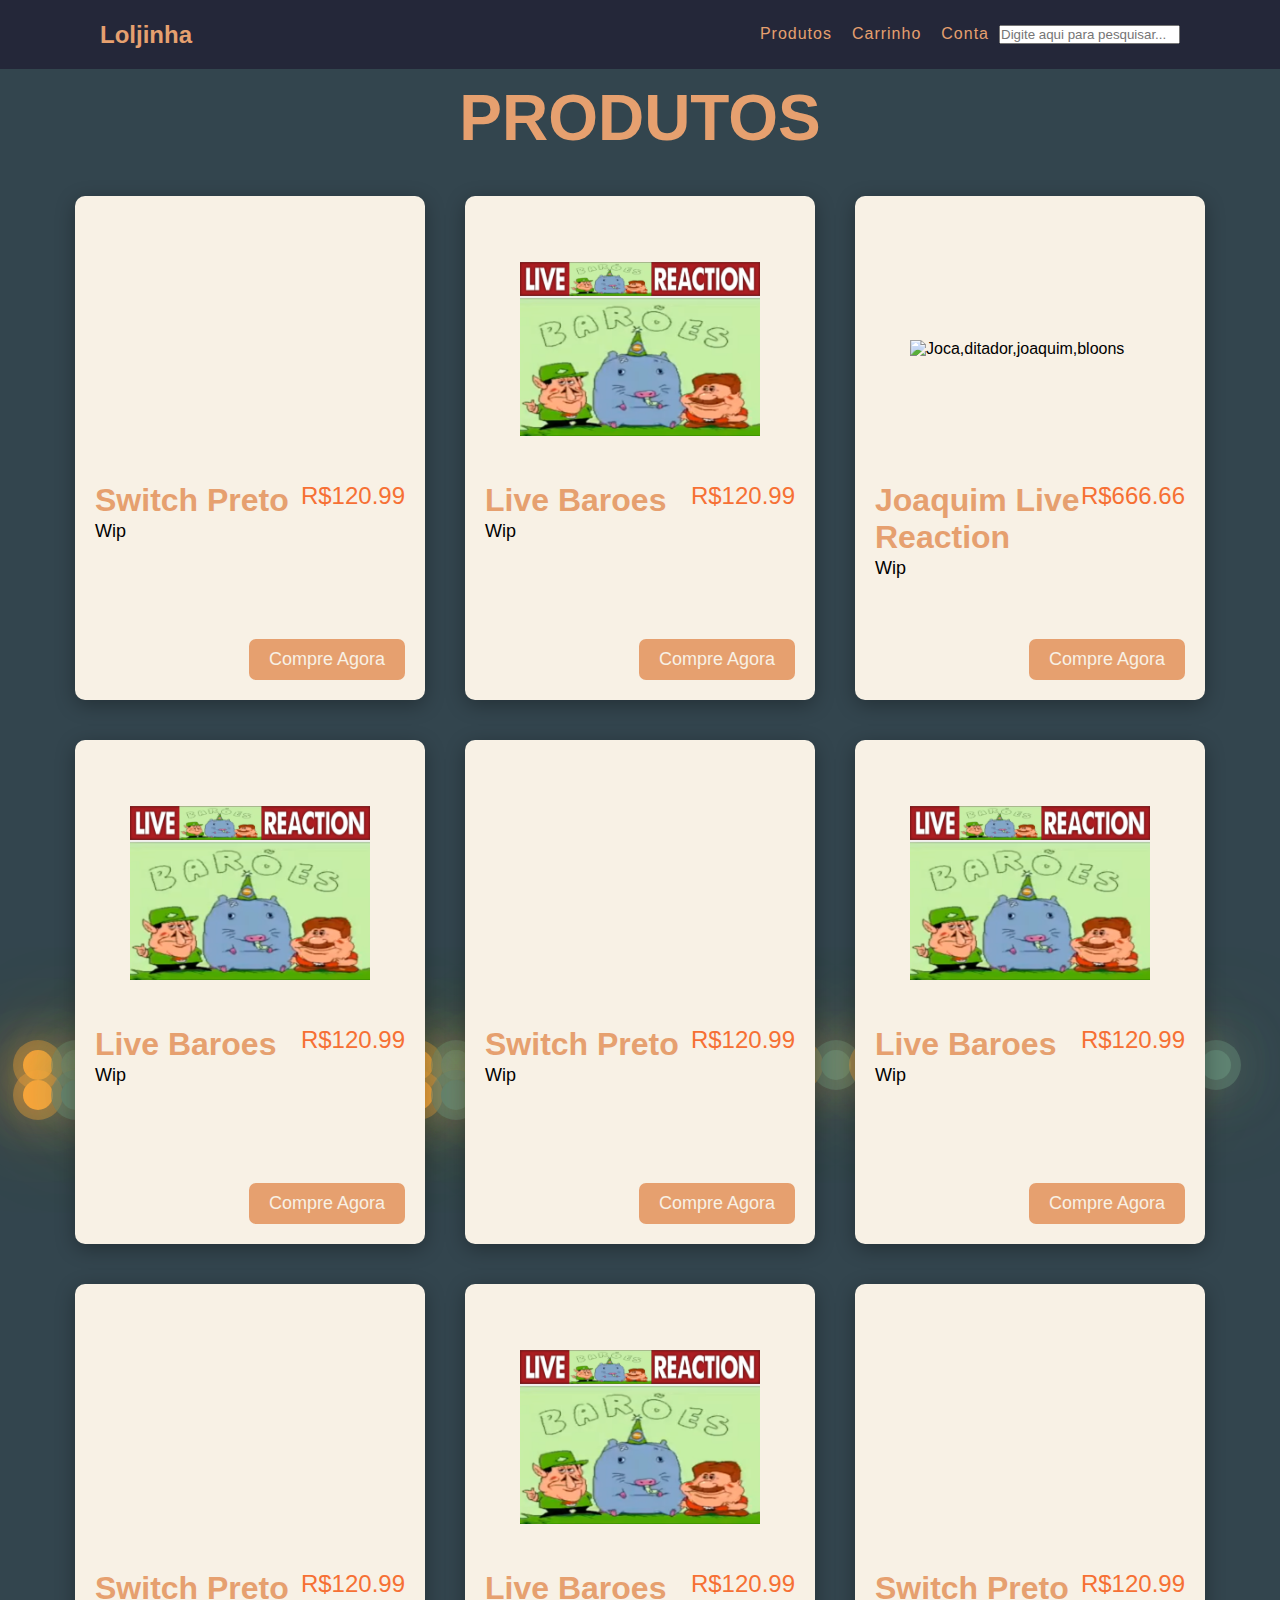
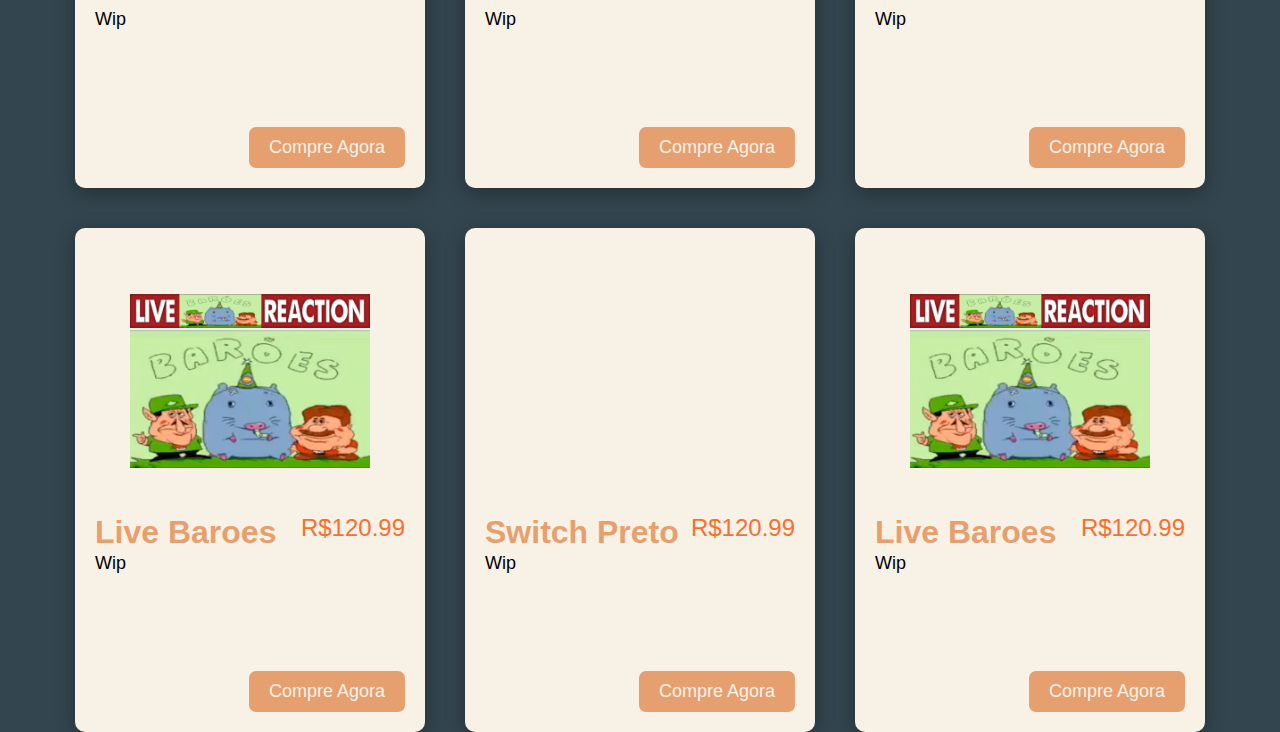
==== site2.html @ 4b0d40dc "segunda correção de leves bugs" ====
<!DOCTYPE html>
<html lang="Pt-br">
<head>
    <meta charset="UTF-8">
    <meta http-equiv="X-UA-Compatible" content="IE=edge">
    <meta name="viewport" content="width=device-width, initial-scale=1.0">
    <title>Produtos</title>
    <script src="Site.js"></script>
    <link rel="stylesheet" href="style2.css">
    <header>
        <a href="Index.html"class="Logo">Loljinha</a>
        <ul class="pesquisa">
<li><a href="site2.html"class="Produtos">Produtos</a></li>
<li><a href="uas.html"class="Carrinho">Carrinho</a></li>
<li><a href="https://accounts.google.com/v3/signin/identifier?dsh=S-1794659872%3A1677682432546461&authuser=0&continue=https%3A%2F%2Fmail.google.com&ec=GAlAFw&hl=pt-BR&service=mail&flowName=GlifWebSignIn&flowEntry=AddSession"class="Conta">Conta</a></li>
<input type="text" id="searchInput" placeholder="Digite aqui para pesquisar..." onkeydown="search()">


        </ul>
    </header>
</head>
<body>
    <div class="container">

        <div class="header">
            <h1>Produtos</h1>
        </div>
        

        <div class="products">
            
            <div class="product" data-keywords="game,console,switch,nintendo">
                <div class="image">
                  <img src="assets/switch.png" alt="">
                </div>
                <div class="namePrice">
                  <h3>Switch Preto</h3>
                  <span>R$120.99</span>
                </div>
                <p>Wip</p>
                <div class="bay">
                  <button class="adicionar" onclick="comprarProduto(1)"> Compre Agora </button>
                </div>
            </div>
              
              

            <div class="product" data-keywords="live,Baroes,Reaction">
                <div class="image">
                  <img src="assets/image.png" alt="live,Baroes,Reaction">
                </div>
                <div class="namePrice">
                  <h3>Live Baroes</h3>
                  <span>R$120.99</span>
                </div>
                <p>Wip</p>
                <div class="bay">
                  <button class="adicionar" onclick="comprarProduto(2)"> Compre Agora </button>
                </div>
            </div>

            
            <div class="product" data-keywords="Joca,ditador,joaquim,bloons">
                <div class="image">
                  <img src="C:\Users\sursk\Desktop\Lolja ver 1.0.1.1\Captura de tela 2023-04-10 155155.png" alt="Joca,ditador,joaquim,bloons">
                </div>
                <div class="namePrice">
                  <h3>Joaquim live Reaction</h3>
                  <span>R$666.66</span>
                </div>
                <p>Wip</p>
                <div class="bay">
                  <button class="adicionar" onclick="comprarProduto(3)"> Compre Agora </button>
                </div>
            </div>
              
              

            <div class="product" data-keywords="live,Baroes,Reaction">
                <div class="image">
                  <img src="assets/image.png" alt="live,Baroes,Reaction">
                </div>
                <div class="namePrice">
                  <h3>Live Baroes</h3>
                  <span>R$120.99</span>
                </div>
                <p>Wip</p>
                <div class="bay">
                  <button class="adicionar" onclick="comprarProduto(2)"> Compre Agora </button>
                </div>
            </div>

                        
            <div class="product" data-keywords="game,console,switch,nintendo">
                <div class="image">
                  <img src="assets/switch.png" alt="">
                </div>
                <div class="namePrice">
                  <h3>Switch Preto</h3>
                  <span>R$120.99</span>
                </div>
                <p>Wip</p>
                <div class="bay">
                  <button class="adicionar" onclick="comprarProduto(2)"> Compre Agora </button>
                </div>
            </div>
              
              

            <div class="product" data-keywords="live,Baroes,Reaction">
                <div class="image">
                  <img src="assets/image.png" alt="live,Baroes,Reaction">
                </div>
                <div class="namePrice">
                  <h3>Live Baroes</h3>
                  <span>R$120.99</span>
                </div>
                <p>Wip</p>
                <div class="bay">
                  <button class="adicionar" onclick="comprarProduto(2)"> Compre Agora </button>
                </div>
            </div>

                        
            <div class="product" data-keywords="game,console,switch,nintendo">
                <div class="image">
                  <img src="assets/switch.png" alt="">
                </div>
                <div class="namePrice">
                  <h3>Switch Preto</h3>
                  <span>R$120.99</span>
                </div>
                <p>Wip</p>
                <div class="bay">
                  <button class="adicionar" onclick="comprarProduto(2)"> Compre Agora </button>
                </div>
            </div>
              
              

            <div class="product" data-keywords="live,Baroes,Reaction">
                <div class="image">
                  <img src="assets/image.png" alt="live,Baroes,Reaction">
                </div>
                <div class="namePrice">
                  <h3>Live Baroes</h3>
                  <span>R$120.99</span>
                </div>
                <p>Wip</p>
                <div class="bay">
                  <button class="adicionar" onclick="comprarProduto(2)"> Compre Agora </button>
                </div>
            </div>

                        
            <div class="product" data-keywords="game,console,switch,nintendo">
                <div class="image">
                  <img src="assets/switch.png" alt="">
                </div>
                <div class="namePrice">
                  <h3>Switch Preto</h3>
                  <span>R$120.99</span>
                </div>
                <p>Wip</p>
                <div class="bay">
                  <button class="adicionar" onclick="comprarProduto(2)"> Compre Agora </button>
                </div>
            </div>
              
              

            <div class="product" data-keywords="live,Baroes,Reaction">
                <div class="image">
                  <img src="assets/image.png" alt="live,Baroes,Reaction">
                </div>
                <div class="namePrice">
                  <h3>Live Baroes</h3>
                  <span>R$120.99</span>
                </div>
                <p>Wip</p>
                <div class="bay">
                  <button class="adicionar" onclick="comprarProduto(2)"> Compre Agora </button>
                </div>
            </div>

                        
            <div class="product" data-keywords="game,console,switch,nintendo">
                <div class="image">
                  <img src="assets/switch.png" alt="">
                </div>
                <div class="namePrice">
                  <h3>Switch Preto</h3>
                  <span>R$120.99</span>
                </div>
                <p>Wip</p>
                <div class="bay">
                  <button class="adicionar" onclick="comprarProduto(2)"> Compre Agora </button>
                </div>
            </div>
              
              

            <div class="product" data-keywords="live,Baroes,Reaction">
                <div class="image">
                  <img src="assets/image.png" alt="live,Baroes,Reaction">
                </div>
                <div class="namePrice">
                  <h3>Live Baroes</h3>
                  <span>R$120.99</span>
                </div>
                <p>Wip</p>
                <div class="bay">
                  <button class="adicionar" onclick="comprarProduto(2)"> Compre Agora </button>
                </div>
            </div>
        </div>
    </div>
    <script>
        function comprarProduto(id) {
            var produtos = [
                {
                    id: 1,
                    nome: "Live Baroes Reaction",
                    preco: "R$15.99",
                    descricao: "Deixe sua vida mais fácil. Use sua voz para criar timers, adicionar itens a listas e criar eventos e lembretes. Ouça notícias e confira a previsão do tempo. Peça resultados de jogos de futebol ou informações de personalidades históricas. Tudo isso apenas com a sua voz.",
                    imagem: "assets/image.png"
                },
                {
                    id: 2,
                    nome: "Produto 2 (pq n tem produto sem coprigth)",
                    preco: "R$120.99",
                    descricao: "Wip",
                    imagem: "assets/03june22_game_controller_icon_02-removebg-preview.png"
                },
                {
                    id: 3,
                    nome: "Live Joca Reaction",
                    preco: "R$666.99",
                    descricao: "Tudo começa com William Afton e Henry Emily, ambos gênios e grandes amigos, eles também tinham famílias, Henry com uma filha chamada Charlotte Emily e o William com 2 filhos e uma filha, chamados Criança chorona(Não sabemos o nome dele), Michael Afton e Elizabeth Afton, as mães das crianças foram comprar cigarro aparentemente, William e Henry decidiram criar juntos para um restaurante chamado Fredbear's Family Dinner (FFD pra n ficar repetindo) eles fizeram duas fantasias de animatronics chamados Fredbear(advinha de onde vem o nome? é um urso dourado) e SpringBonnie com uma tecnologia chamada de Springlock que basicamente são umas molas que se ajustam, basicamente as partes mecânicas do animatronic fica na roupa, mas ele é puxado para permitir um humano usar a roupa, ",
                    imagem: "Captura de tela 2023-04-10 155155.png"
                },
                {
                    id: 4,
                    nome: "Produto 4 (Copright o inimigo agr é o mesmo do ano passado)",
                    preco: "R$120.99",
                    descricao: "Wip",
                    imagem: "assets/03june22_game_controller_icon_02-removebg-preview.png"
                },
                {
                    id: 5,
                    nome: "Produto 5 (Copright o inimigo agr é o mesmo do ano passado)",
                    preco: "R$120.99",
                    descricao: "Wip",
                    imagem: "assets/03june22_game_controller_icon_02-removebg-preview.png"
                }
                
            ];

            var produto = produtos.find(function(item) {
                return item.id === id;
            });

            if (produto) {
                var url = "produto.html?id=" + produto.id + "&nome=" + produto.nome + "&preco=" + produto.preco + "&descricao=" + produto.descricao + "&imagem=" + produto.imagem;
                window.open(url, "_blank");
            }
        }
    </script>
    <div class="container">
        <div class="Bolinha">
            <span style="--i:11;"></span>
            <span style="--i:12;"></span>
            <span style="--i:20;"></span>
            <span style="--i:15;"></span>
            <span style="--i:13;"></span>
            <span style="--i:19;"></span>
            <span style="--i:21;"></span>
            <span style="--i:16;"></span>
            <span style="--i:14;"></span>
            <span style="--i:17;"></span>
            <span style="--i:12;"></span>
            <span style="--i:10;"></span>
            <span style="--i:23;"></span>
            <span style="--i:22;"></span>
            <span style="--i:24;"></span>
            <span style="--i:25;"></span>
            <span style="--i:11;"></span>
            <span style="--i:12;"></span>
            <span style="--i:20;"></span>
            <span style="--i:15;"></span>
            <span style="--i:13;"></span>
            <span style="--i:19;"></span>
            <span style="--i:21;"></span>
            <span style="--i:16;"></span>
            <span style="--i:14;"></span>
            <span style="--i:17;"></span>
            <span style="--i:12;"></span>
            <span style="--i:10;"></span>
            <span style="--i:23;"></span>
            <span style="--i:22;"></span>
            <span style="--i:24;"></span>
            <span style="--i:25;"></span>
            <span style="--i:11;"></span>
            <span style="--i:12;"></span>
            <span style="--i:20;"></span>
            <span style="--i:15;"></span>
            <span style="--i:13;"></span>
            <span style="--i:19;"></span>
            <span style="--i:21;"></span>
            <span style="--i:16;"></span>
            <span style="--i:14;"></span>
            <span style="--i:17;"></span>
            <span style="--i:12;"></span>
            <span style="--i:10;"></span>
            <span style="--i:23;"></span>
            <span style="--i:22;"></span>
            <span style="--i:24;"></span>
            <span style="--i:25;"></span>
            
            
            <div>
    </div>
    <div class="carr">
        <h2>.</h2>
        <ul id="carrinho">
        </ul>
        <div id="valor-total"></div>
      
    </div>
</body>
</html>
---- style2.css ----
*
{
    margin: 0;
    padding: 0;
    box-sizing: border-box;
}
header
{
position: absolute;
top: 0;
left: 0;
width: 100%;
display: flex;
justify-content: space-between;
align-items: center;
padding: 15px 100px;
z-index: 10;
background: #242739;
opacity: 70%;
transition: 1s;
}
header:hover
{
    opacity: 100%;
    transition: 0.5s;
}
header .pesquisa li a:hover
{
color: azure;
transition: 0.1s;
}
header .Logo
{
position: relative;
font-size: 1.5em;
color: #e6a06f;
text-decoration: none;
font-weight: 600;
}
header .Logo:hover
{
color: azure;
transition: 0.1s;
}
header .pesquisa
{
 display: flex;
 justify-content: center;
 flex-wrap: wrap;
 margin: 10px 0;
}
header .pesquisa li
{
    list-style: none;
    margin: 0 10px;
}
header .pesquisa li a
{
    color: #e6a06f;
    text-decoration: none;
    font-weight: 500;
    letter-spacing: 1px;
}
:root{
    --bodyBack: #33454e;
    --textColor: #e6a06f;
    --starColor: #f67034;
    --sectionBack: rgb(248, 241, 229);
}
*{
    padding: 0;
    margin: 0;
    box-sizing: border-box;
    font-family: 'Poppins', sans-serif;
}
body{
    background-color: var(--bodyBack);
    min-height: 100vh;
    display: grid;
    place-content: center;
}
.search {
    display: inline-block; /* Permite que o campo de pesquisa fique ao lado do ícone */
    position: relative; /* Permite que o ícone seja posicionado de forma relativa ao campo de pesquisa */
    margin-top: 100px; /* Adiciona um espaço de 10 pixels acima do campo de pesquisa */
  }
  
  .search input[type="text"] {
    width: 150px; /* Define a largura do campo de pesquisa como 150 pixels */
    padding: 5px; /* Adiciona um espaço interno de 5 pixels ao redor do campo de pesquisa */
    border: none; /* Remove a borda padrão do campo de pesquisa */
    border-bottom: 2px solid gray; /* Adiciona uma borda cinza na parte inferior do campo de pesquisa */
    outline: none; /* Remove o contorno padrão quando o campo de pesquisa está em foco */
  }
  
  .search button[type="submit"] {
    position: absolute; /* Permite que o ícone seja posicionado absolutamente em relação ao campo de pesquisa */
    top: 10px; /* Adiciona um espaço de 10 pixels acima do ícone */
    right: -10px; /* Posiciona o ícone 10 pixels à direita do campo de pesquisa */
    width: 30px; /* Define a largura do ícone como 30 pixels */
    height: 30px; /* Define a altura do ícone como 30 pixels */
    border-radius: 50%; /* Define a borda como oval */
    background-color: #eee; /* Define a cor de fundo como cinza claro */
    border: none; /* Remove a borda padrão do ícone */
  }
  
  .search button[type="submit"]::before {
    content: "\1F50D"; /* Adiciona o emoji de lupa */
    font-size: 16px; /* Define o tamanho da fonte do emoji */
    line-height: 30px; /* Define a altura da linha para alinhar verticalmente o emoji */
    color: #333; /* Define a cor do ícone como preto */
  }
  
  
.container{
    width: 97vw;
    height:80vh;
    display: flex;
    flex-direction: column;
    justify-content: space-around;
}
.header{
    padding-top: 60px;
    width: 100%;
    text-align: center;
    z-index: 1;
}
.header h1{
    font-size: 4em;
    text-transform: uppercase;
    color: var(--textColor);
}
.products{
    z-index: 1;
    width: 100%;
    align-self: center;
    height: 70%;
    display: flex;
    justify-content: center;
    flex-wrap: wrap;
    gap: 40px;
}
.product{
    z-index: 1;
    position: relative;
    background-color: var(--sectionBack);
    width: 350px;
    height: 100%;
    box-shadow: 0 5px 20px rgba(0, 0, 0, .3);
    display: block;
    flex-direction: column;
    justify-content: space-between;
    padding: 20px 20px 40px;
    border-radius: 10px;
    transition: .3s;
    
}
.product[style*="none"] {
    display: none;
  }
.product:hover{
    transform: translateY(-15px);
    box-shadow: 0 5px 10px rgba(0, 0, 0, .2);
}
.image{
    width:100%;
    height: 60%;
    display: grid;
    place-content: center;
}
.image img{
    width: 240px;
}
.namePrice{
    width: 100%;
    display: flex;
    justify-content: space-between;
}
.namePrice h3{
    font-size: 2em;
    text-transform: capitalize;
    color: var(--textColor);
}
.namePrice span{
    font-size: 1.5em;
    color: var(--starColor);
}
.product p{
    font-size: 18px;
    line-height: 25px;
}
.stars svg{
    font-size: 1.3em;
    color: var(--starColor);
}
.bay{
    position: absolute;
    bottom: 20px;
    right: 20px;
}
.bay button{
    padding: 10px 20px;
    border-radius: 7px;
    border: none;
    background-color: var(--textColor);
    color: var(--sectionBack);
    font-size: 18px;
    text-transform: capitalize;
    cursor: pointer;
    transition: .5s;
}
.bay button:hover{
    transform: scale(1.1);
    background-color: #b16336;;
}
.Bolinha
{
    flex-wrap: wrap;
   z-index: -0;
    position: relative;
    display: flex;
}
.Bolinha span
{
    z-index: -0;
position: relative;
flex-wrap: wrap;
width: 30px;
height: 30px;
background: #ffa739;
margin: 0 4px; 
border-radius: 50%;
box-shadow: 0 0 0 10px #ffa73960,
0 0 50px #ffa739,
0 0 100px #ffa739;
animation: animate 15s linear infinite;
animation-duration: calc(170s / var(--i));
}
.Bolinha span:nth-child(even)
{
    flex-wrap: wrap;
    background: #5e8271;
    box-shadow: 0 0 0 10px #5e827189,
    0 0 50px #5e8271,
    0 0 100px #5e8271;
}

@keyframes animate 
{
    0%
    {
        transform: translateY(80vh) scale(0);
    }
    100%
    {
        transform: translateY(-120vh) scale(1);
    }
}
.produtos {
	display: flex;
	flex-wrap: wrap;
}
.produto {
	flex: 1 1 300px;
	border: 1px solid #ccc;
	padding: 20px;
	margin: 10px;
}
.adicionar {
	background-color: #4CAF50;
	border: none;
	color: white
}
.compra {
    display: none;
  }
.carr{
    opacity: 0%;
}
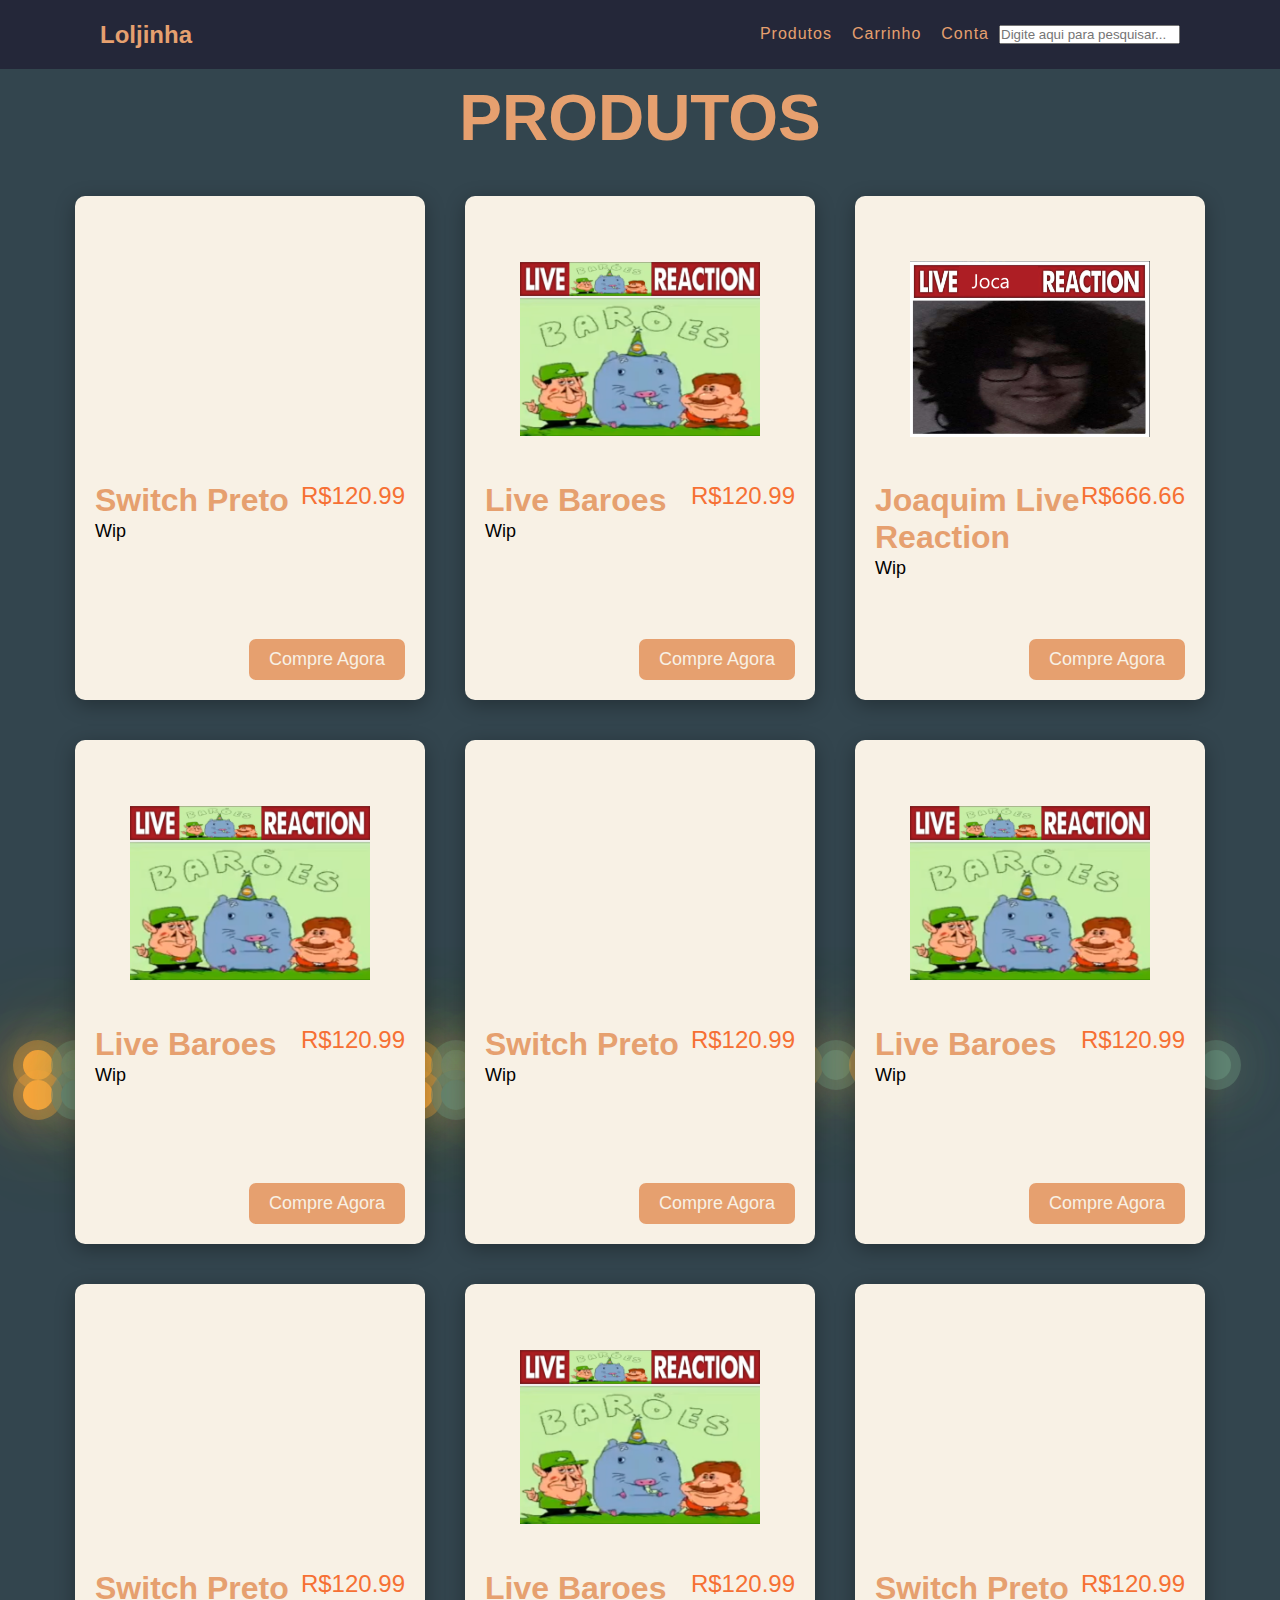
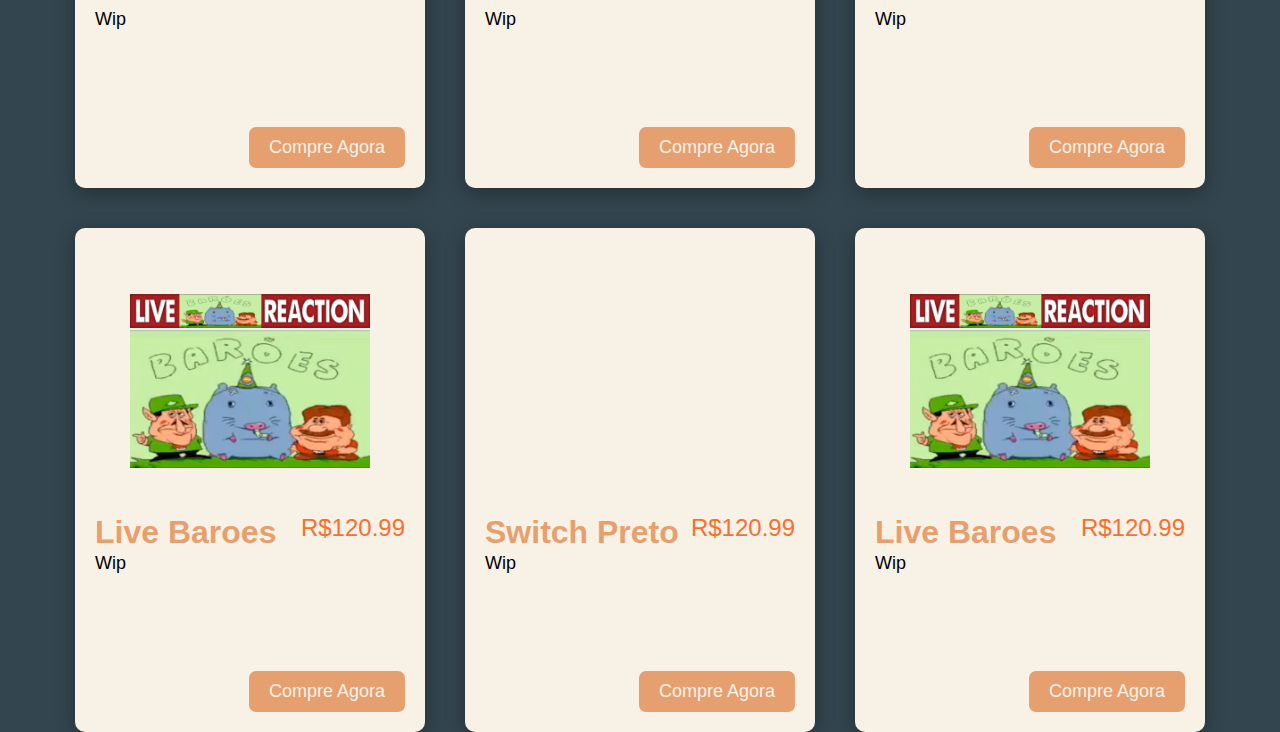
==== commit 5d922463: "correção de erros de escrita" ====
--- a/site2.html
+++ b/site2.html
@@ -60,9 +60,9 @@
             </div>
 
             
-            <div class="product" data-keywords="Joca,ditador,joaquim,bloons">
-                <div class="image">
-                  <img src="C:\Users\sursk\Desktop\Lolja ver 1.0.1.1\Captura de tela 2023-04-10 155155.png" alt="Joca,ditador,joaquim,bloons">
+            <div class="product" data-keywords="Joca,Fnaf,joaquim,bloons">
+                <div class="image">
+                  <img src="assets/Captura de tela 2023-04-10 155155.png" alt="Joca,Fnaf,joaquim,bloons">
                 </div>
                 <div class="namePrice">
                   <h3>Joaquim live Reaction</h3>
@@ -237,7 +237,7 @@
                     nome: "Live Joca Reaction",
                     preco: "R$666.99",
                     descricao: "Tudo começa com William Afton e Henry Emily, ambos gênios e grandes amigos, eles também tinham famílias, Henry com uma filha chamada Charlotte Emily e o William com 2 filhos e uma filha, chamados Criança chorona(Não sabemos o nome dele), Michael Afton e Elizabeth Afton, as mães das crianças foram comprar cigarro aparentemente, William e Henry decidiram criar juntos para um restaurante chamado Fredbear's Family Dinner (FFD pra n ficar repetindo) eles fizeram duas fantasias de animatronics chamados Fredbear(advinha de onde vem o nome? é um urso dourado) e SpringBonnie com uma tecnologia chamada de Springlock que basicamente são umas molas que se ajustam, basicamente as partes mecânicas do animatronic fica na roupa, mas ele é puxado para permitir um humano usar a roupa, ",
-                    imagem: "Captura de tela 2023-04-10 155155.png"
+                    imagem: "assets/Captura de tela 2023-04-10 155155.png"
                 },
                 {
                     id: 4,
